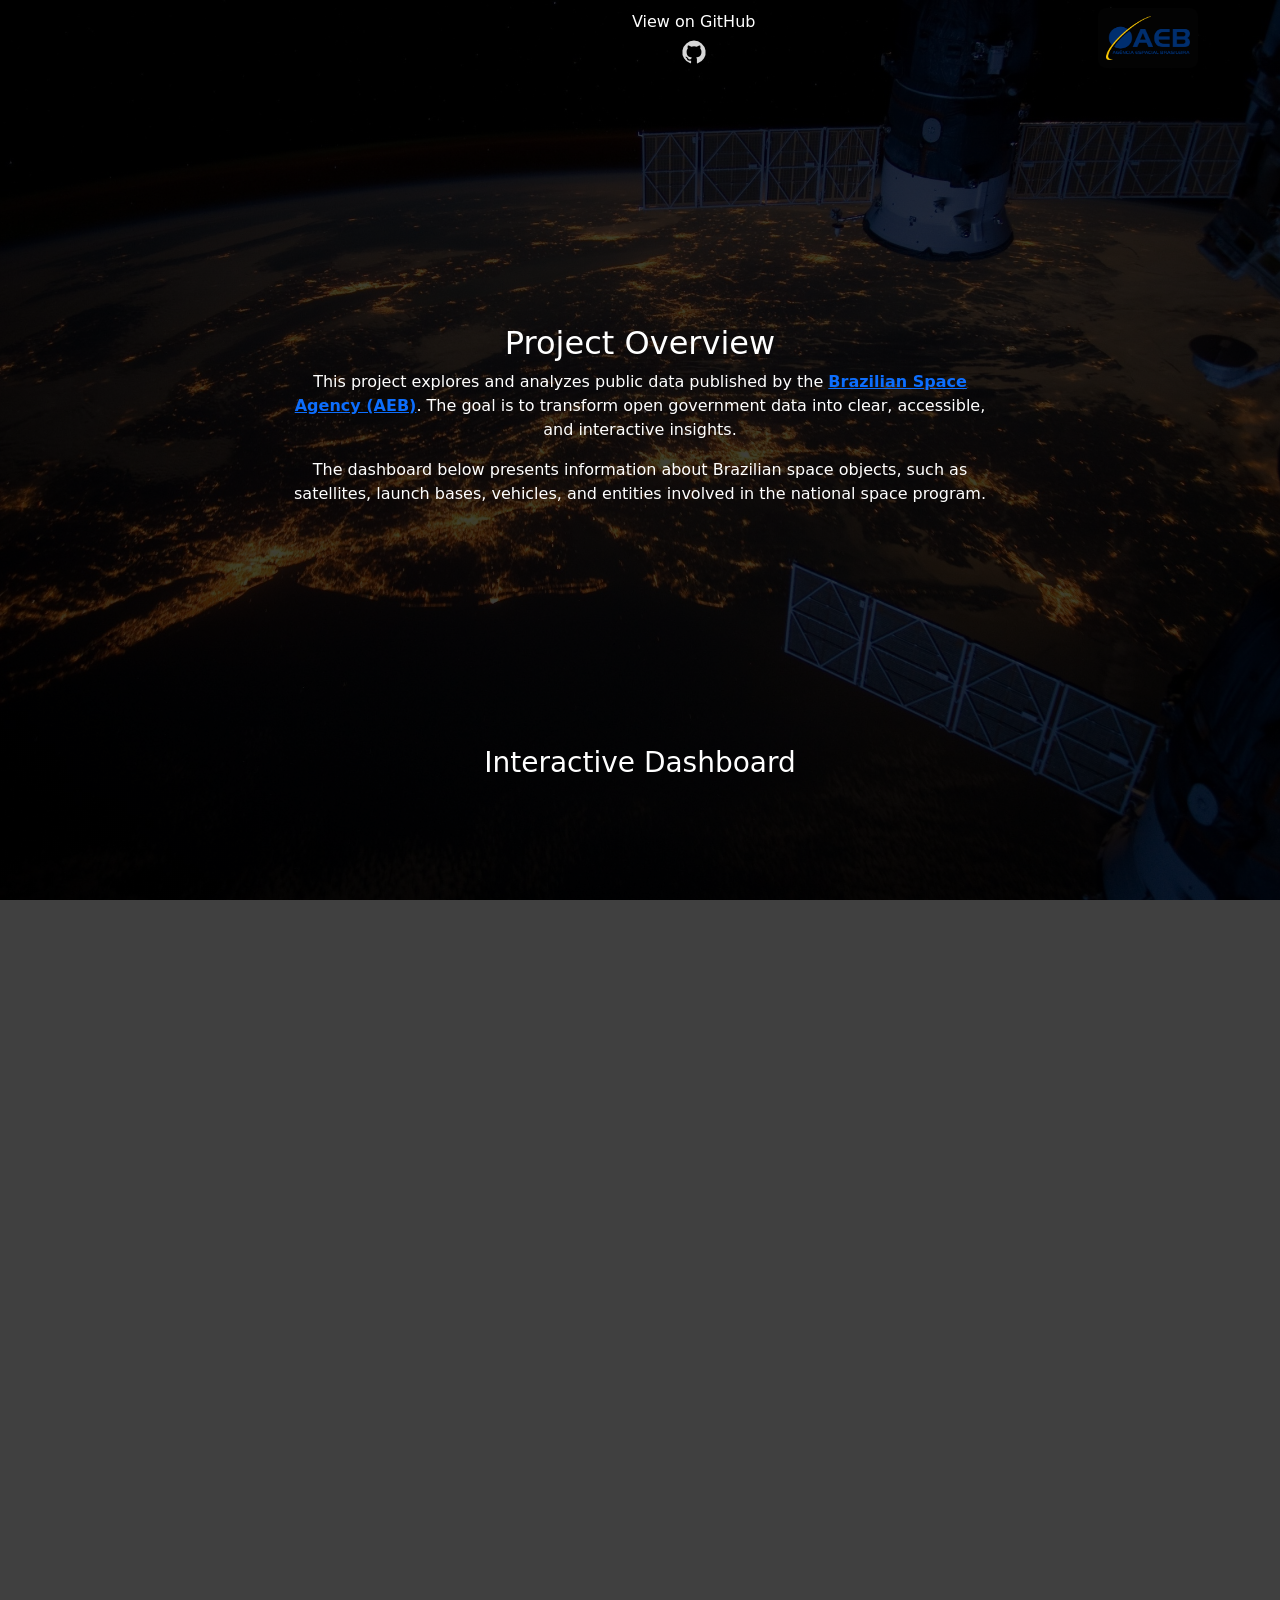
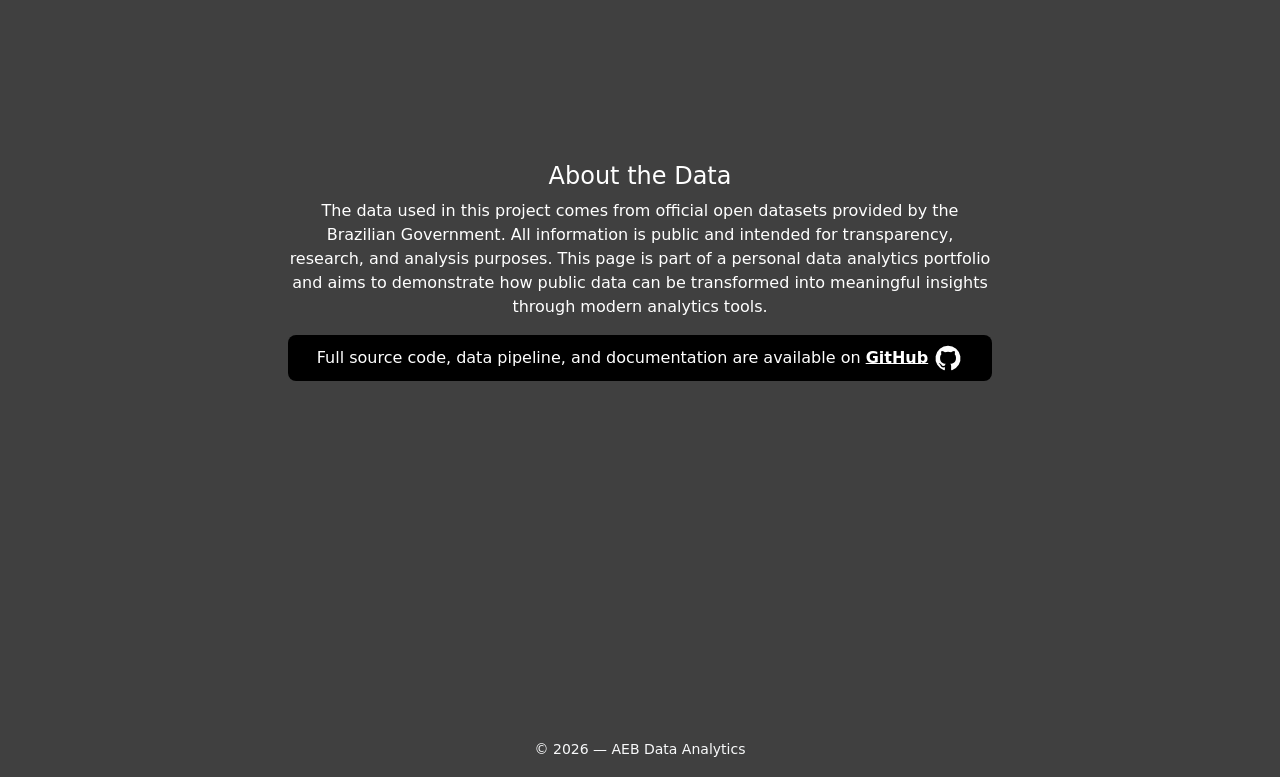
==== docs/index.html @ cff52129 "Add initial project structure with ETL scripts, data models, and web interface" ====
<!DOCTYPE html>
<html lang="en">
<head>
    <meta charset="UTF-8">
    <meta name="viewport" content="width=device-width, initial-scale=1.0">
    <title>AEB Data Analytics</title>
    <link rel="shortcut icon" href="AEB-500.png" type="image/png">
    <link rel="stylesheet" href="index.css">
    <link
        href="https://cdn.jsdelivr.net/npm/bootstrap@5.3.2/dist/css/bootstrap.min.css"
        rel="stylesheet"
    >
</head>
<body>

    <nav class="navbar mb-4">
        <div class="container">
            <span class="navbar-brand mb-0 h1">
                AEB Data Analytics
            </span>
            <a href="https://github.com/oseias-romeiro/AEB-DataAnalytics" target="_blank" class="text-white text-decoration-none d-flex flex-column align-items-center gap-1">
                <span class="fs-6">View on GitHub</span>
                <img src="github.svg" width="28" height="28" style="opacity: 0.85;">
            </a>

            <img src="AEB-500.png" alt="" width="100" height="60" class="rounded-3 p-2" style="background: rgba(255, 255, 255, 0.01); backdrop-filter: blur(6px); -webkit-backdrop-filter: blur(6px);">

        </div>
    </nav>

    <div class="container">
        <div class="row align-items-center justify-content-center" style="min-height: 70vh;">
            <div class="col-md-8 col-sm-12">
                <div class="card bg-transparent text-center border-0">
                    <div class="card-body text-white">
                        <h2 class="card-title text-white">Project Overview</h2>
                        <p class="card-text">
                            This project explores and analyzes public data published by the
                            <a href="https://www.gov.br/aeb/pt-br/acesso-a-informacao/institucional"><strong>Brazilian Space Agency (AEB)</strong></a>.
                            The goal is to transform open government data into
                            clear, accessible, and interactive insights.
                        </p>
                        <p class="card-text">
                            The dashboard below presents information about Brazilian space
                            objects, such as satellites, launch bases, vehicles, and entities
                            involved in the national space program.
                        </p>
                    </div>
                </div>
            </div>
        </div>

        <div class="row align-items-center">
            <div class="col">
                <div class="card bg-transparent text-center border-0">
                    <div class="card-body text-white">
                        <h3 class="card-title text-white mb-3">Interactive Dashboard</h3>

                        <div class="ratio ratio-16x9">
                            <iframe
                                title="Brazilian Space Objects Dashboard"
                                src="https://app.powerbi.com/view?r=eyJrIjoiMjJhYjhiMjktY2Q1ZC00ZDQ1LWI0OTctMGNiNjkzZDNlNmFkIiwidCI6ImVjMzU5YmExLTYzMGItNGQyYi1iODMzLWM4ZTZkNDhmODA1OSJ9&pageName=e1f1cc8b80147e37c7d1"
                                frameborder="0"
                                allowfullscreen="true">
                            </iframe>
                        </div>

                    </div>
                </div>
            </div>
        </div>

        <div class="row min-vh-100 align-items-center justify-content-center">
            <div class="col-md-8 col-sm-12">
                <div class="card bg-transparent text-center border-0">
                    <div class="card-body text-white">
                        <h4 class="card-title text-white">About the Data</h4>
                        <p class="card-text">
                            The data used in this project comes from official open datasets
                            provided by the Brazilian Government. All information is public
                            and intended for transparency, research, and analysis purposes.
                            This page is part of a personal data analytics portfolio and aims
                            to demonstrate how public data can be transformed into meaningful
                            insights through modern analytics tools.
                        </p>
                        <p class="card-text mt-3 bg-black p-2 rounded-3">
                            Full source code, data pipeline, and documentation are available on
                            <a href="https://github.com/oseias-romeiro/AEB-DataAnalytics" target="_blank"  class="text-white fw-semibold">GitHub</a>
                            <img src="github.svg" width="30" height="30">
                        </p>
                    </div>
                </div>
            </div>
        </div>

    </div>

    <footer class="text-light py-3">
        <div class="container text-center">
            <small>© 2026 — AEB Data Analytics</small>
        </div>
    </footer>

</body>
</html>
---- docs/index.css ----
/* Background */
body {
    background:
        linear-gradient(
            rgba(0, 0, 0, 0.75),
            rgba(0, 0, 0, 0.75)
        ),
        url("bg.jpg") no-repeat center center fixed;
    background-size: cover;
    color: white;
}
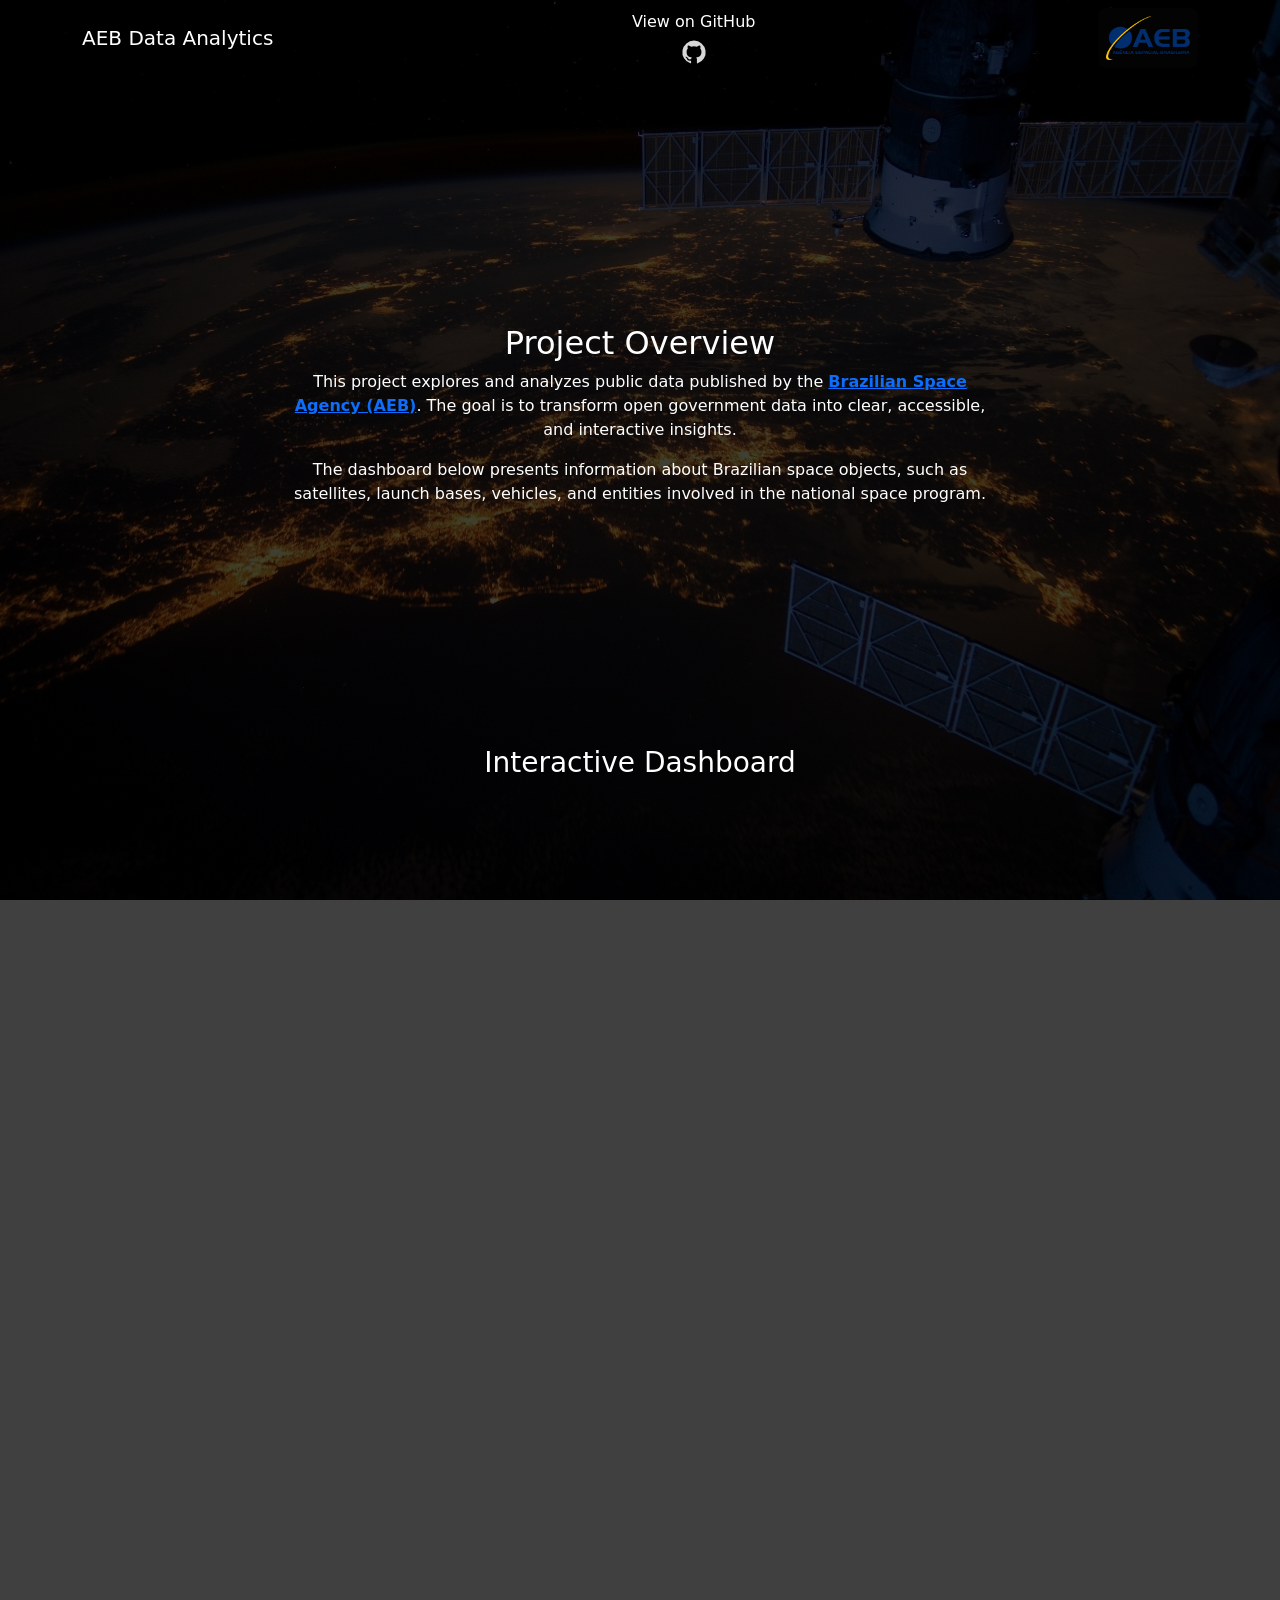
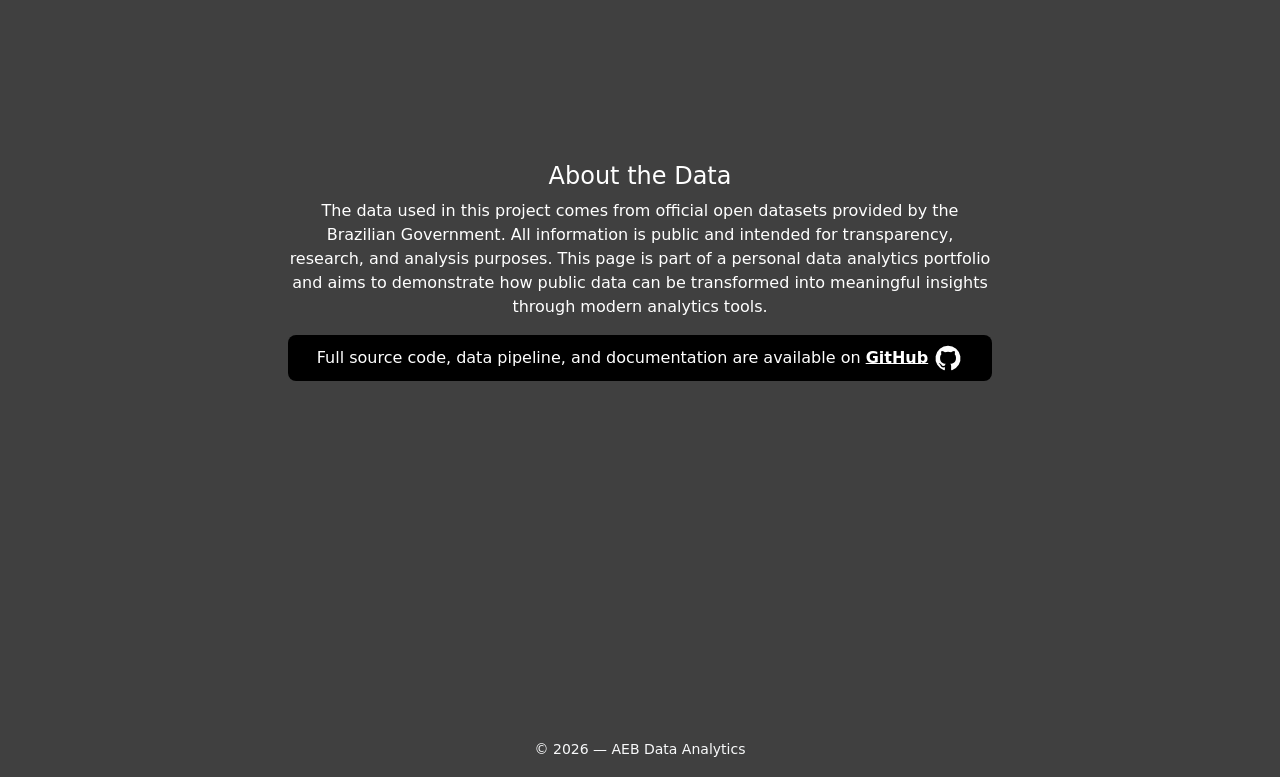
==== commit 23853da2: "Update navbar brand color to white for better visibility" ====
--- a/docs/index.html
+++ b/docs/index.html
@@ -15,7 +15,7 @@
 
     <nav class="navbar mb-4">
         <div class="container">
-            <span class="navbar-brand mb-0 h1">
+            <span class="navbar-brand mb-0 h1 text-white">
                 AEB Data Analytics
             </span>
             <a href="https://github.com/oseias-romeiro/AEB-DataAnalytics" target="_blank" class="text-white text-decoration-none d-flex flex-column align-items-center gap-1">
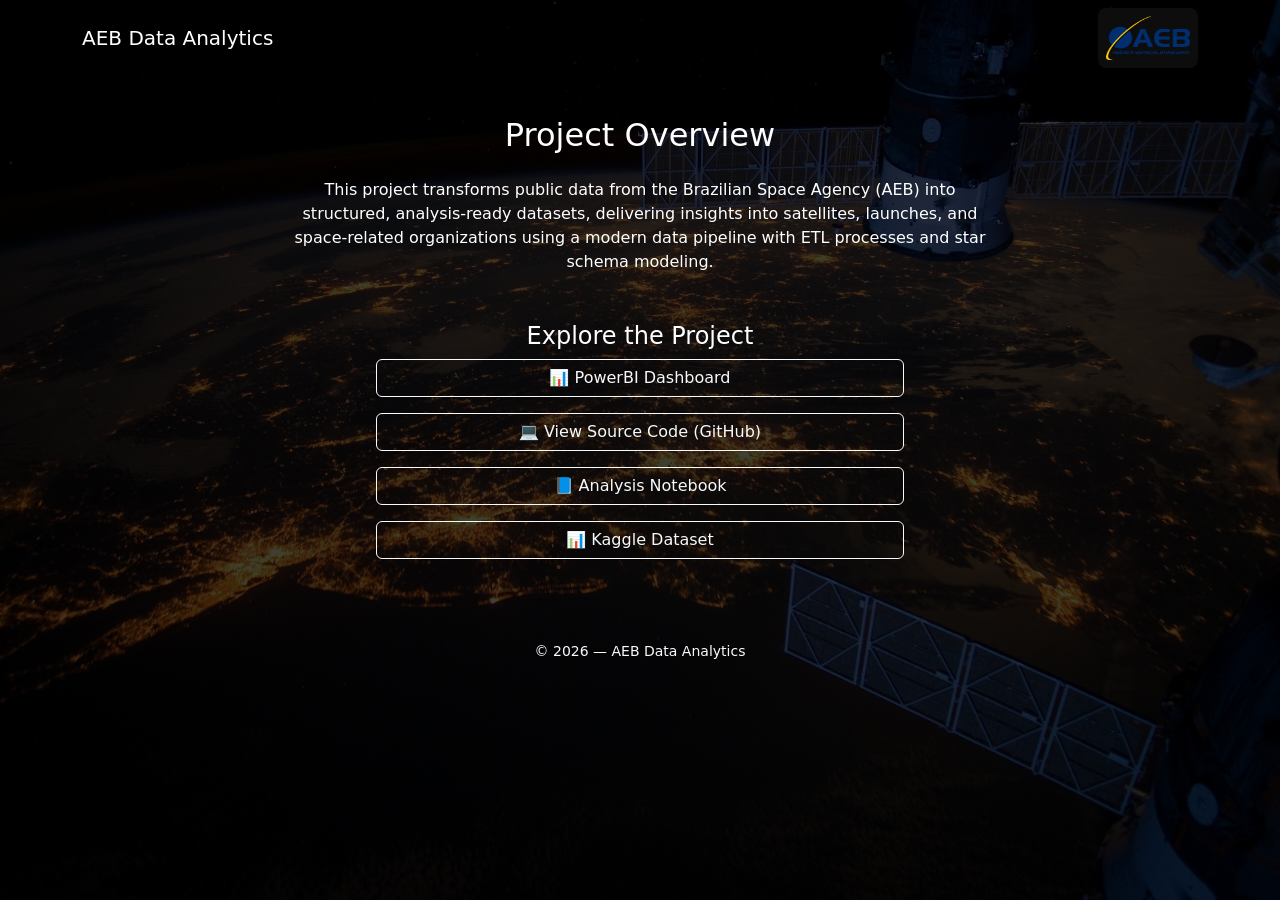
==== commit 18229e09: "ref: reorganized images directory" ====
--- a/docs/index.html
+++ b/docs/index.html
@@ -4,7 +4,7 @@
     <meta charset="UTF-8">
     <meta name="viewport" content="width=device-width, initial-scale=1.0">
     <title>AEB Data Analytics</title>
-    <link rel="shortcut icon" href="AEB-500.png" type="image/png">
+    <link rel="shortcut icon" href="img/AEB-500.png" type="image/png">
     <link rel="stylesheet" href="index.css">
     <link
         href="https://cdn.jsdelivr.net/npm/bootstrap@5.3.2/dist/css/bootstrap.min.css"
@@ -13,88 +13,80 @@
 </head>
 <body>
 
+    <!-- Navbar -->
     <nav class="navbar mb-4">
         <div class="container">
             <span class="navbar-brand mb-0 h1 text-white">
                 AEB Data Analytics
             </span>
-            <a href="https://github.com/oseias-romeiro/AEB-DataAnalytics" target="_blank" class="text-white text-decoration-none d-flex flex-column align-items-center gap-1">
-                <span class="fs-6">View on GitHub</span>
-                <img src="github.svg" width="28" height="28" style="opacity: 0.85;">
-            </a>
 
-            <img src="AEB-500.png" alt="" width="100" height="60" class="rounded-3 p-2" style="background: rgba(255, 255, 255, 0.01); backdrop-filter: blur(6px); -webkit-backdrop-filter: blur(6px);">
-
+            <img src="img/AEB-500.png" alt="" width="100" height="60"
+                 class="rounded-3 p-2"
+                 style="background: rgba(255, 255, 255, 0.05); backdrop-filter: blur(6px);">
         </div>
     </nav>
 
+    <!-- Main -->
     <div class="container">
-        <div class="row align-items-center justify-content-center" style="min-height: 70vh;">
+
+        <!-- Overview -->
+        <div class="row justify-content-center">
             <div class="col-md-8 col-sm-12">
                 <div class="card bg-transparent text-center border-0">
                     <div class="card-body text-white">
-                        <h2 class="card-title text-white">Project Overview</h2>
-                        <p class="card-text">
-                            This project explores and analyzes public data published by the
-                            <a href="https://www.gov.br/aeb/pt-br/acesso-a-informacao/institucional"><strong>Brazilian Space Agency (AEB)</strong></a>.
-                            The goal is to transform open government data into
-                            clear, accessible, and interactive insights.
-                        </p>
-                        <p class="card-text">
-                            The dashboard below presents information about Brazilian space
-                            objects, such as satellites, launch bases, vehicles, and entities
-                            involved in the national space program.
+                        
+                        <h2 class="mb-4">Project Overview</h2>
+                        
+                        <p>
+                            This project transforms public data from the Brazilian Space Agency (AEB) into structured, analysis-ready datasets, delivering insights into satellites, launches, and space-related organizations using a modern data pipeline with ETL processes and star schema modeling.
                         </p>
                     </div>
                 </div>
             </div>
         </div>
 
-        <div class="row align-items-center">
-            <div class="col">
-                <div class="card bg-transparent text-center border-0">
+        <!-- Links Section -->
+        <div class="row justify-content-center mb-5">
+            <div class="col-md-8 col-sm-12">
+                <div class="card bg-transparent border-0 text-center">
                     <div class="card-body text-white">
-                        <h3 class="card-title text-white mb-3">Interactive Dashboard</h3>
 
-                        <div class="ratio ratio-16x9">
-                            <iframe
-                                title="Brazilian Space Objects Dashboard"
-                                src="https://app.powerbi.com/view?r=eyJrIjoiMjJhYjhiMjktY2Q1ZC00ZDQ1LWI0OTctMGNiNjkzZDNlNmFkIiwidCI6ImVjMzU5YmExLTYzMGItNGQyYi1iODMzLWM4ZTZkNDhmODA1OSJ9&pageName=e1f1cc8b80147e37c7d1"
-                                frameborder="0"
-                                allowfullscreen="true">
-                            </iframe>
+                        <h4 class="">Explore the Project</h4>
+
+                        <div class="d-flex flex-column gap-3 align-items-center">
+
+                            <a href="https://app.powerbi.com/view?r=eyJrIjoiMjJhYjhiMjktY2Q1ZC00ZDQ1LWI0OTctMGNiNjkzZDNlNmFkIiwidCI6ImVjMzU5YmExLTYzMGItNGQyYi1iODMzLWM4ZTZkNDhmODA1OSJ9&pageName=e1f1cc8b80147e37c7d1"
+                               target="_blank"
+                               class="btn btn-outline-light w-75">
+                                📊 PowerBI Dashboard
+                            </a>
+
+                            <a href="https://github.com/oseias-romeiro/AEB-DataAnalytics"
+                               target="_blank"
+                               class="btn btn-outline-light w-75">
+                                💻 View Source Code (GitHub)
+                            </a>
+
+                            <a href="notebooks/brazilian-space-objects-analysis.html"
+                               class="btn btn-outline-light w-75">
+                                📘 Analysis Notebook
+                            </a>
+
+                            <a href="https://www.kaggle.com/datasets/romeiro/brazilian-space-objects-analytics-dataset"
+                               target="_blank"
+                               class="btn btn-outline-light w-75">
+                                📊 Kaggle Dataset
+                            </a>
+
                         </div>
 
                     </div>
                 </div>
             </div>
         </div>
-
-        <div class="row min-vh-100 align-items-center justify-content-center">
-            <div class="col-md-8 col-sm-12">
-                <div class="card bg-transparent text-center border-0">
-                    <div class="card-body text-white">
-                        <h4 class="card-title text-white">About the Data</h4>
-                        <p class="card-text">
-                            The data used in this project comes from official open datasets
-                            provided by the Brazilian Government. All information is public
-                            and intended for transparency, research, and analysis purposes.
-                            This page is part of a personal data analytics portfolio and aims
-                            to demonstrate how public data can be transformed into meaningful
-                            insights through modern analytics tools.
-                        </p>
-                        <p class="card-text mt-3 bg-black p-2 rounded-3">
-                            Full source code, data pipeline, and documentation are available on
-                            <a href="https://github.com/oseias-romeiro/AEB-DataAnalytics" target="_blank"  class="text-white fw-semibold">GitHub</a>
-                            <img src="github.svg" width="30" height="30">
-                        </p>
-                    </div>
-                </div>
-            </div>
-        </div>
-
     </div>
 
+    <!-- Footer -->
     <footer class="text-light py-3">
         <div class="container text-center">
             <small>© 2026 — AEB Data Analytics</small>
@@ -102,4 +94,4 @@
     </footer>
 
 </body>
-</html>
+</html>
--- a/docs/index.css
+++ b/docs/index.css
@@ -5,7 +5,8 @@
             rgba(0, 0, 0, 0.75),
             rgba(0, 0, 0, 0.75)
         ),
-        url("bg.jpg") no-repeat center center fixed;
+        url("img/bg.jpg") no-repeat center center fixed;
     background-size: cover;
     color: white;
+    min-height: 100vh;
 }
